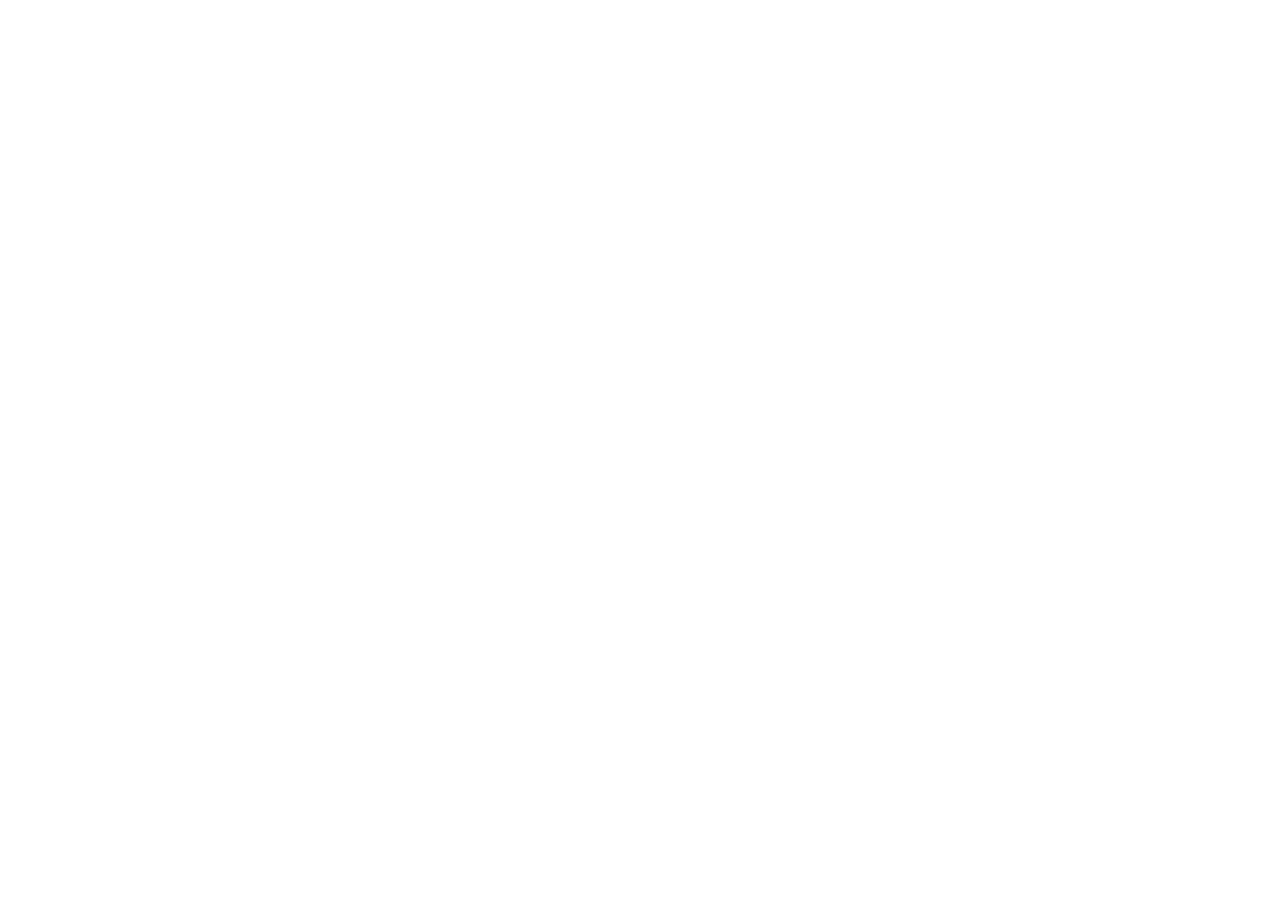
==== Assignment-1/index.html @ bbb79f91 "started assignment 1" ====
<!DOCTYPE html>
<html lang="en">
<head>
    <meta charset="UTF-8">
    <meta name="viewport" content="width=device-width, initial-scale=1.0">
    <title>See 'N' Say Storymaker</title>
    <link rel="stylesheet" href="styles.css">
</head>
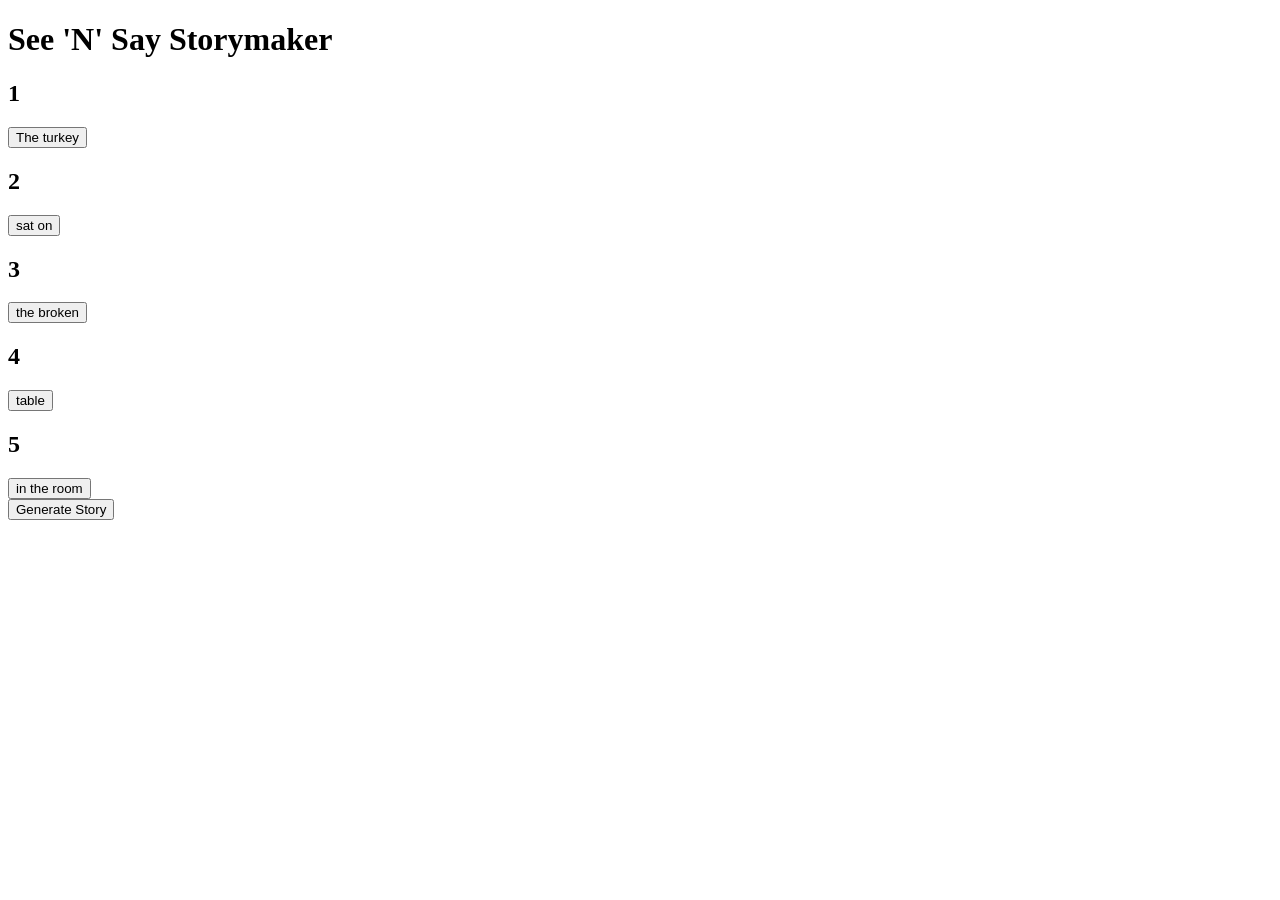
==== commit 85c892ba: "done the first part of html, adding the columns and buttons" ====
--- a/Assignment-1/index.html
+++ b/Assignment-1/index.html
@@ -5,4 +5,39 @@
     <meta name="viewport" content="width=device-width, initial-scale=1.0">
     <title>See 'N' Say Storymaker</title>
     <link rel="stylesheet" href="styles.css">
-</head>+</head>
+
+    <h1>See 'N' Say Storymaker</h1>
+
+    <div class="container">
+        
+        <div class="column">
+            <h2>1</h2> 
+            <button id="btn1">The turkey</button>
+        </div>
+
+        <div class="column">
+            <h2>2</h2>
+            <button id="btn2">sat on</button>
+        </div>
+
+        <div class="column">
+            <h2>3</h2>
+            <button id="btn3">the broken</button>
+        </div>
+
+        <div class="column">
+            <h2>4</h2>
+            <button id="btn4">table</button>
+        </div>
+
+        <div class="column">
+            <h2>5</h2>
+            <button id="btn5">in the room</button>
+        </div>
+
+    </div>
+
+    <button id="generate">Generate Story</button>
+    <p id="story"></p>
+
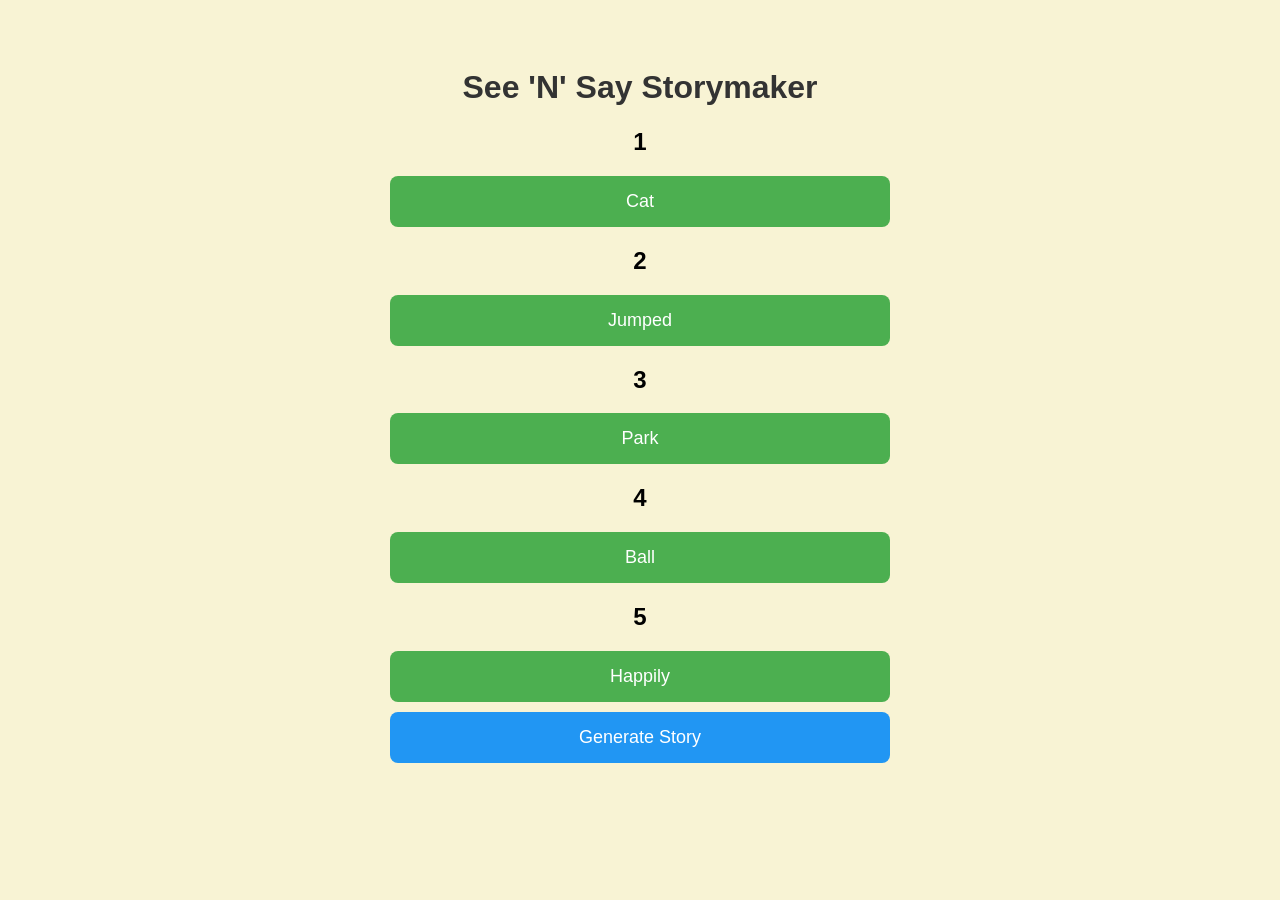
==== commit 62d9bf94: "finished css and added arrays for each story part" ====
--- a/Assignment-1/index.html
+++ b/Assignment-1/index.html
@@ -4,40 +4,49 @@
     <meta charset="UTF-8">
     <meta name="viewport" content="width=device-width, initial-scale=1.0">
     <title>See 'N' Say Storymaker</title>
-    <link rel="stylesheet" href="styles.css">
+    <link rel="stylesheet" href="css/styles.css">
 </head>
+
+<body>
 
     <h1>See 'N' Say Storymaker</h1>
 
     <div class="container">
-        
+
         <div class="column">
-            <h2>1</h2> 
-            <button id="btn1">The turkey</button>
+            <h2>1</h2>
+            <button id="btn1">Cat</button>
         </div>
 
         <div class="column">
             <h2>2</h2>
-            <button id="btn2">sat on</button>
+            <button id="btn2">Jumped</button>
         </div>
 
         <div class="column">
             <h2>3</h2>
-            <button id="btn3">the broken</button>
+            <button id="btn3">Park</button>
         </div>
 
         <div class="column">
             <h2>4</h2>
-            <button id="btn4">table</button>
+            <button id="btn4">Ball</button>
         </div>
 
         <div class="column">
             <h2>5</h2>
-            <button id="btn5">in the room</button>
+            <button id="btn5">Happily</button>
         </div>
+
+        <button id="storyBtn" class="story-btn">
+            Generate Story
+        </button>
+
+        <p id="story"></p>
 
     </div>
 
-    <button id="generate">Generate Story</button>
-    <p id="story"></p>
+    <script src="js/story.js"></script>
 
+</body>
+</html>
--- a/Assignment-1/css/styles.css
+++ b/Assignment-1/css/styles.css
@@ -0,0 +1,47 @@
+body {
+    font-family: Arial, sans-serif;
+    background-color: #f8f3d4;
+    text-align: center;
+    padding-top: 40px;
+}
+
+h1 {
+    color: #333;
+}
+
+.container {
+    width: 500px;
+    margin: auto;
+}
+
+button {
+    display: block;
+    width: 100%;
+    padding: 15px;
+    margin: 10px 0;
+    font-size: 18px;
+    border: none;
+    border-radius: 8px;
+    background-color: #4caf50;
+    color: white;
+    cursor: pointer;
+}
+
+button:hover {
+    background-color: #45a049;
+}
+
+.story-btn {
+    background-color: #2196f3;
+}
+
+.story-btn:hover {
+    background-color: #1976d2;
+}
+
+#story {
+    margin-top: 25px;
+    font-size: 24px;
+    font-weight: bold;
+    color: #222;
+}
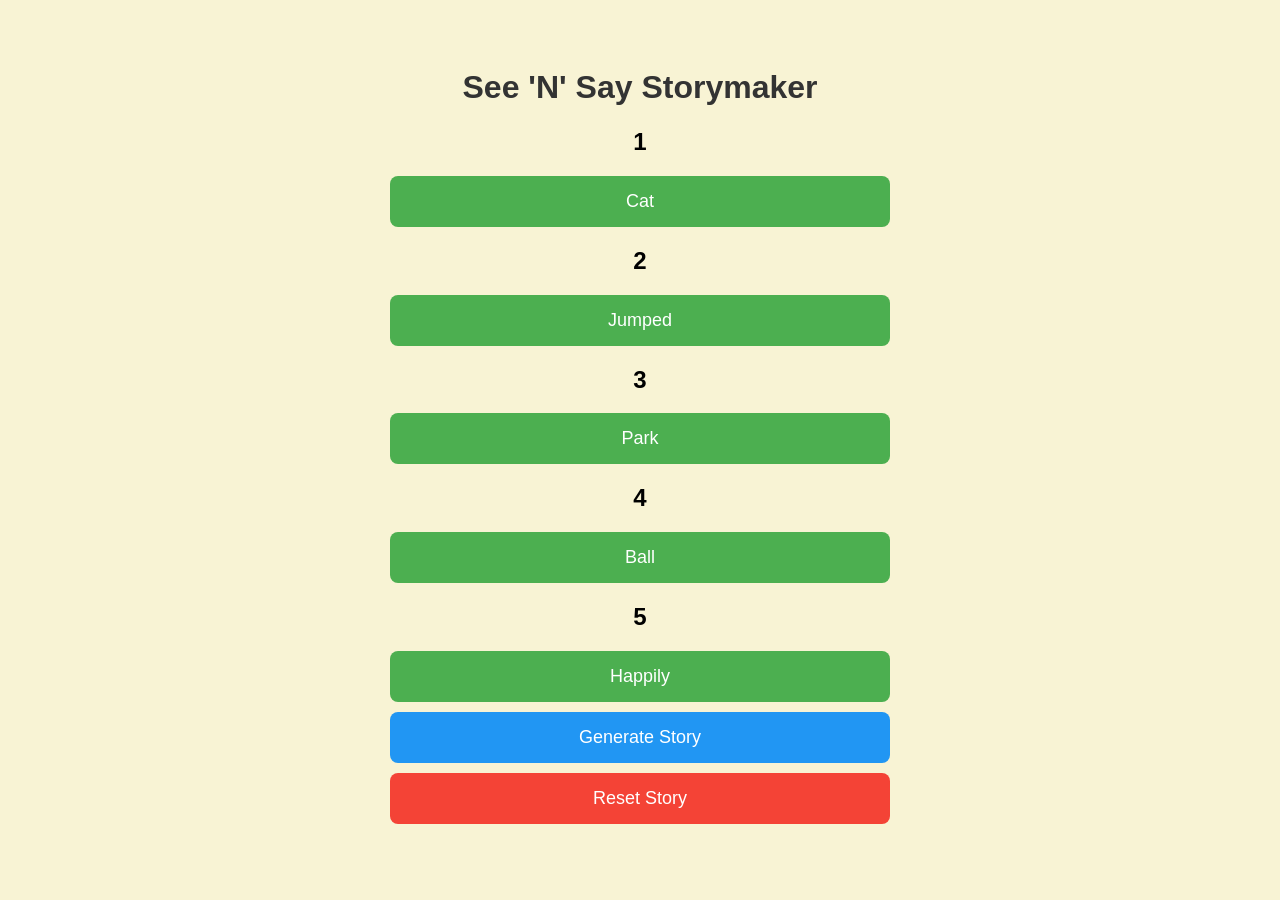
==== commit 948ebc24: "added Lab 1" ====
--- a/Assignment-1/index.html
+++ b/Assignment-1/index.html
@@ -42,6 +42,10 @@
             Generate Story
         </button>
 
+        <button id="resetBtn" class="reset-btn">
+            Reset Story
+        </button>
+
         <p id="story"></p>
 
     </div>
--- a/Assignment-1/css/styles.css
+++ b/Assignment-1/css/styles.css
@@ -39,6 +39,13 @@
     background-color: #1976d2;
 }
 
+.reset-btn {
+    background-color: #f44336;
+}
+.reset-btn:hover {
+    background-color: #d32f2f;
+}
+
 #story {
     margin-top: 25px;
     font-size: 24px;
